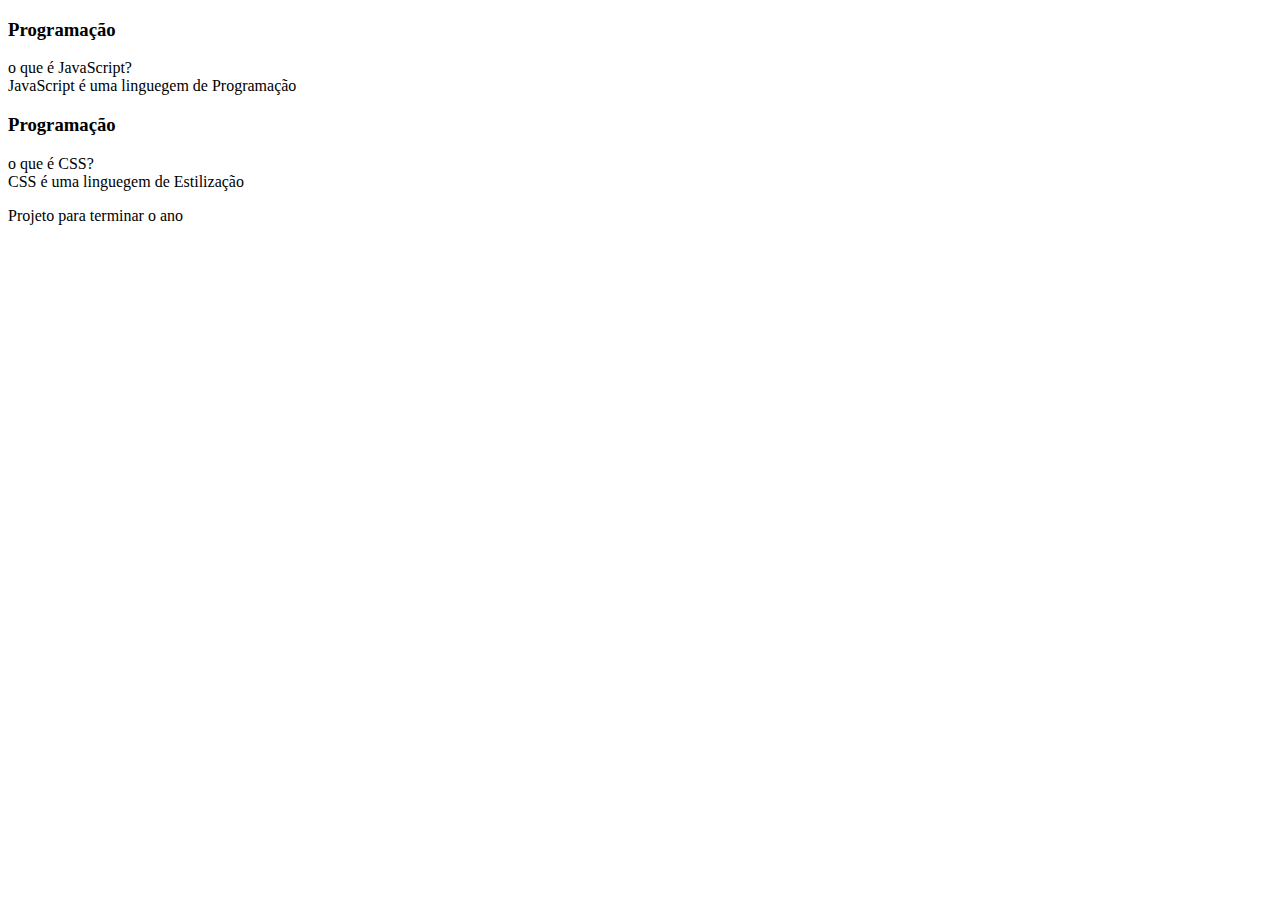
==== flashcard 2b/index.html @ 7f2eb13c "Add files via upload" ====
<!DOCTYPE html>
<html lang="pt-br">
<head>
    <meta charset="UTF-8">
    <meta name="viewport" content="width=device-width, initial-scale=1.0">
    <title>Flashcard Maria</title>
</head>
<body>
   
    <main>
     <section id="container">
        <article class="cartão">
            <div class="cartão__conteudo">
                <h3>Programação</h3>
                <div class="cartão__conteudo__pergunta">
                  o que é JavaScript?
            </div>
            <div class="cartão__conteudo_-resposta">
                JavaScript é uma linguegem de Programação </div>
        </article>
        <article class="cartão">
            <div class="cartão__conteudo">
                <h3>Programação</h3>
                <div class="cartão__conteudo__pergunta">
                  o que é CSS?
            </div>
            <div class="cartão__conteudo_-resposta">
                CSS é uma linguegem de Estilização </div>
        </article>
     </section>
    </main>
    <footer>
        <p>Projeto para terminar o ano </p>
    </footer>
</body>
</html>
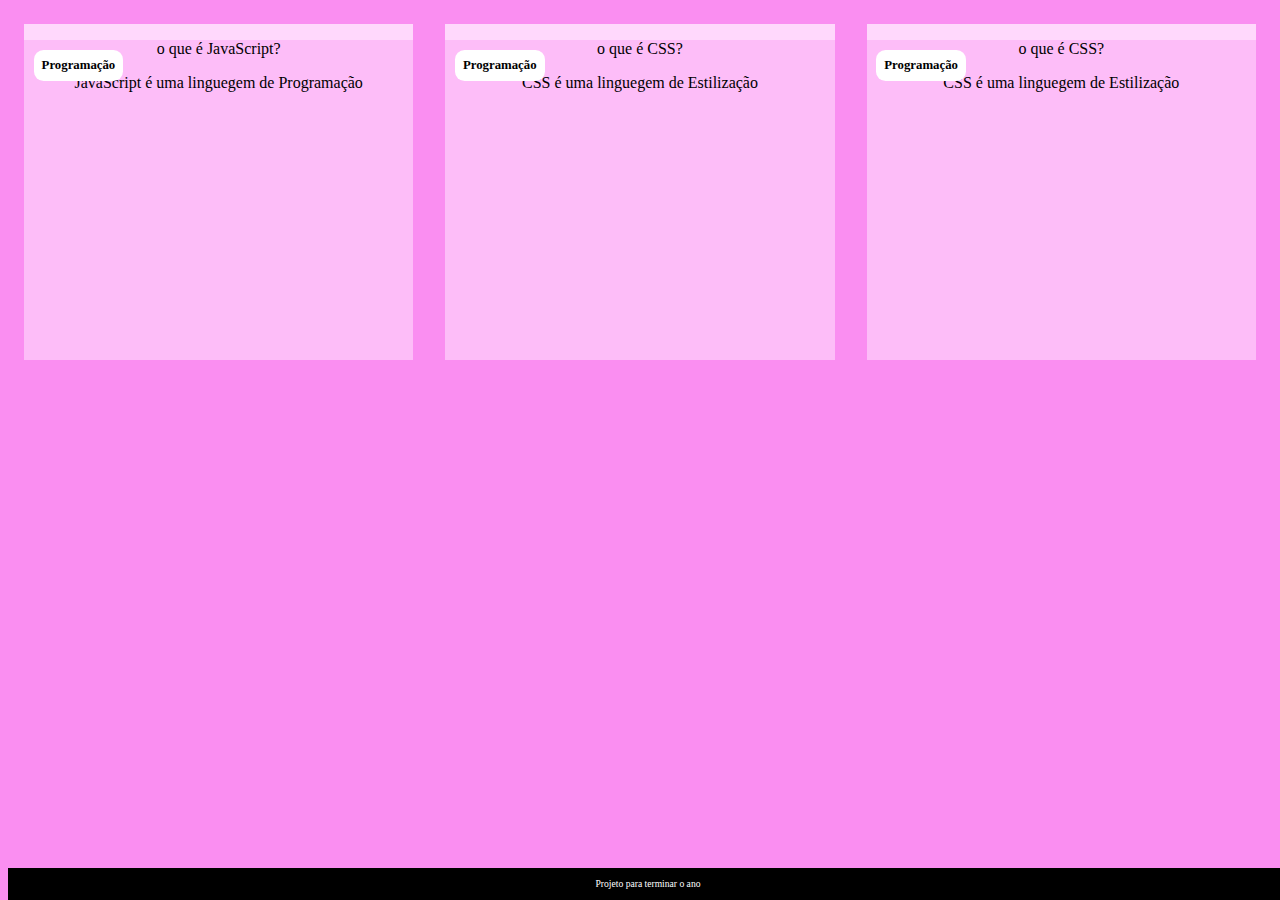
==== commit 7a6ffdb4: "Add files via upload" ====
--- a/flashcard 2b/index.html
+++ b/flashcard 2b/index.html
@@ -3,6 +3,7 @@
 <head>
     <meta charset="UTF-8">
     <meta name="viewport" content="width=device-width, initial-scale=1.0">
+    <link rel="stylesheet" href="style.css">
     <title>Flashcard Maria</title>
 </head>
 <body>
@@ -13,19 +14,34 @@
             <div class="cartão__conteudo">
                 <h3>Programação</h3>
                 <div class="cartão__conteudo__pergunta">
-                  o que é JavaScript?
+                  <p>o que é JavaScript?</p>
             </div>
             <div class="cartão__conteudo_-resposta">
-                JavaScript é uma linguegem de Programação </div>
+                <p>JavaScript é uma linguegem de Programação</p> 
+            </div>
+            </div>
         </article>
         <article class="cartão">
             <div class="cartão__conteudo">
                 <h3>Programação</h3>
                 <div class="cartão__conteudo__pergunta">
-                  o que é CSS?
+                  <p>o que é CSS?</p>
             </div>
             <div class="cartão__conteudo_-resposta">
-                CSS é uma linguegem de Estilização </div>
+               <P>CSS é uma linguegem de Estilização</P> 
+             </div>
+             </div>
+        </article>
+        <article class="cartão">
+            <div class="cartão__conteudo">
+                <h3>Programação</h3>
+                <div class="cartão__conteudo__pergunta">
+                  <p>o que é CSS?</p>
+            </div>
+            <div class="cartão__conteudo_-resposta">
+               <P>CSS é uma linguegem de Estilização</P> 
+             </div>
+             </div>
         </article>
      </section>
     </main>
--- a/flashcard 2b/style.css
+++ b/flashcard 2b/style.css
@@ -0,0 +1,46 @@
+body  {
+    background-color:rgb(250, 142, 241);
+    font-family: Bai Jamjuree;
+}
+
+#container {
+    display:flex;
+}
+
+.cartão {
+    margin: 1em 1em;
+    background: rgb(255, 216, 252) ;
+    height: 20em;
+    flex-grow: 1;
+    flex-basis: calc(33% - 6rem);
+}
+
+.cartão__conteudo {
+    text-align: center;
+    background-color: rgb(253, 189, 248);
+    height: 100%;
+}
+.cartão__conteudo h3 {
+    background-color: white;
+    text-align: left;
+    padding: 0.5rem;
+    position: absolute;
+    margin: 0.6rem;
+    border-radius: 0.6rem;
+    font-size: 1vw;
+}
+
+footer {
+    background-color: black;
+    color: white;
+    position: fixed;
+    bottom: 0;
+    width: 100%;
+    height: 2em;
+}
+
+footer p {
+    text-align: center;
+    font-size: 0.6em;
+    margin-top: 0.5e;
+}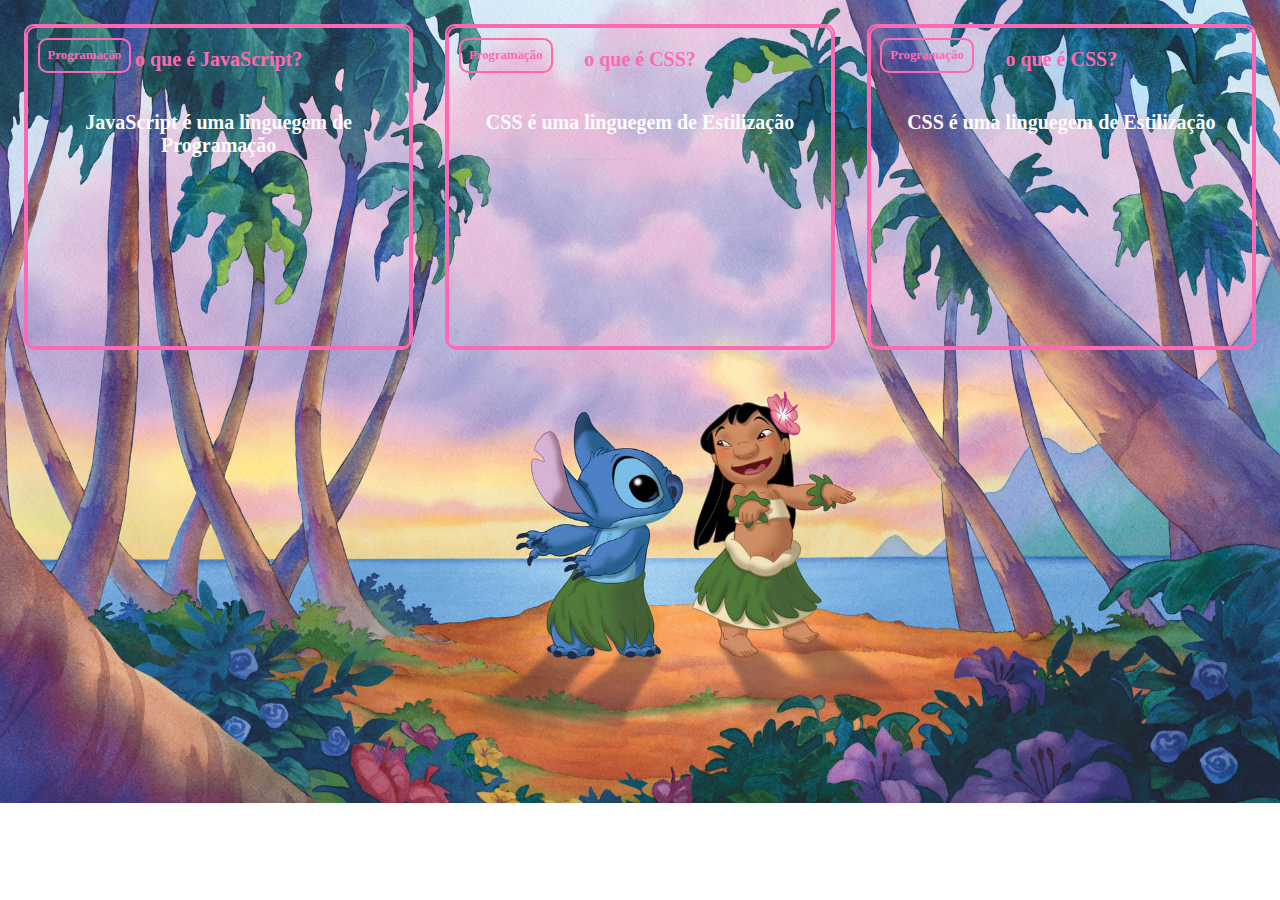
==== commit abaafd4c: "Add files via upload" ====
--- a/flashcard 2b/index.html
+++ b/flashcard 2b/index.html
@@ -16,7 +16,7 @@
                 <div class="cartão__conteudo__pergunta">
                   <p>o que é JavaScript?</p>
             </div>
-            <div class="cartão__conteudo_-resposta">
+            <div class="cartão__conteudo__resposta">
                 <p>JavaScript é uma linguegem de Programação</p> 
             </div>
             </div>
@@ -27,7 +27,7 @@
                 <div class="cartão__conteudo__pergunta">
                   <p>o que é CSS?</p>
             </div>
-            <div class="cartão__conteudo_-resposta">
+            <div class="cartão__conteudo__resposta">
                <P>CSS é uma linguegem de Estilização</P> 
              </div>
              </div>
@@ -38,7 +38,7 @@
                 <div class="cartão__conteudo__pergunta">
                   <p>o que é CSS?</p>
             </div>
-            <div class="cartão__conteudo_-resposta">
+            <div class="cartão__conteudo__resposta">
                <P>CSS é uma linguegem de Estilização</P> 
              </div>
              </div>
--- a/flashcard 2b/style.css
+++ b/flashcard 2b/style.css
@@ -1,5 +1,13 @@
+:root{
+    --texto-principal: #FF69B4;
+    --texto-pergunta:#FF69B4;
+    --texto-resposta:#fdfdfd;
+}
+
 body  {
-    background-color:rgb(250, 142, 241);
+    background: url('fotos-do-lilo-stitch-t6xt2spd12orvfy9.jpg');
+    background-repeat: no-repeat;
+    background-size: 100%;
     font-family: Bai Jamjuree;
 }
 
@@ -9,7 +17,8 @@
 
 .cartão {
     margin: 1em 1em;
-    background: rgb(255, 216, 252) ;
+    border: 2px solid var(--texto-principal);
+    border-radius: 0.6rem;
     height: 20em;
     flex-grow: 1;
     flex-basis: calc(33% - 6rem);
@@ -17,11 +26,13 @@
 
 .cartão__conteudo {
     text-align: center;
-    background-color: rgb(253, 189, 248);
+    border: 2px solid var(--texto-principal);
+    border-radius: 0.6rem;
     height: 100%;
 }
 .cartão__conteudo h3 {
-    background-color: white;
+    color: var(--texto-principal);
+    border: 2px solid var(--texto-principal);
     text-align: left;
     padding: 0.5rem;
     position: absolute;
@@ -29,9 +40,20 @@
     border-radius: 0.6rem;
     font-size: 1vw;
 }
+.cartão__conteudo__pergunta p{
+    color: var(--texto-pergunta);
+    font-weight: 600;
+    font-size: 20px;
+}
+.cartão__conteudo__resposta p{
+    color: var(--texto-resposta);
+    font-weight: 900;
+    font-size: 20px;
+    padding-top: 1em;
+}
 
 footer {
-    background-color: black;
+   
     color: white;
     position: fixed;
     bottom: 0;
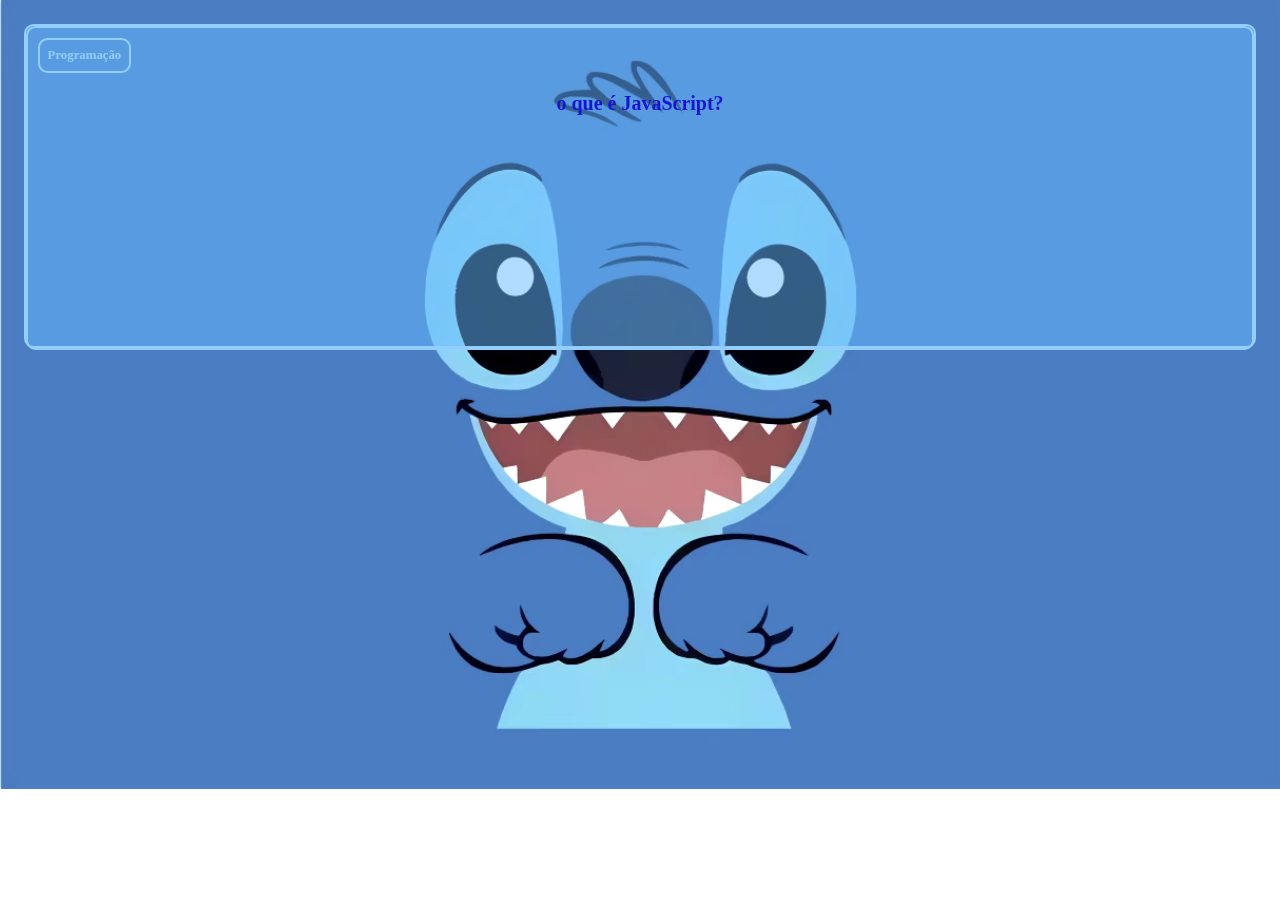
==== commit 203be2c9: "Add files via upload" ====
--- a/flashcard 2b/index.html
+++ b/flashcard 2b/index.html
@@ -21,28 +21,6 @@
             </div>
             </div>
         </article>
-        <article class="cartão">
-            <div class="cartão__conteudo">
-                <h3>Programação</h3>
-                <div class="cartão__conteudo__pergunta">
-                  <p>o que é CSS?</p>
-            </div>
-            <div class="cartão__conteudo__resposta">
-               <P>CSS é uma linguegem de Estilização</P> 
-             </div>
-             </div>
-        </article>
-        <article class="cartão">
-            <div class="cartão__conteudo">
-                <h3>Programação</h3>
-                <div class="cartão__conteudo__pergunta">
-                  <p>o que é CSS?</p>
-            </div>
-            <div class="cartão__conteudo__resposta">
-               <P>CSS é uma linguegem de Estilização</P> 
-             </div>
-             </div>
-        </article>
      </section>
     </main>
     <footer>
--- a/flashcard 2b/style.css
+++ b/flashcard 2b/style.css
@@ -1,11 +1,11 @@
 :root{
-    --texto-principal: #FF69B4;
-    --texto-pergunta:#FF69B4;
+    --texto-principal: #92ceff;
+    --texto-pergunta: #1616d1;
     --texto-resposta:#fdfdfd;
 }
 
 body  {
-    background: url('fotos-do-lilo-stitch-t6xt2spd12orvfy9.jpg');
+    background: url('Fundo-Lilo-e-Stitch-Capa-Redonda-C-rculo-de-Amor-Rosa-Fundo-Da-Fotografia-Banner-Photo.avif');
     background-repeat: no-repeat;
     background-size: 100%;
     font-family: Bai Jamjuree;
@@ -13,6 +13,9 @@
 
 #container {
     display:flex;
+    flex-wrap: wrap;
+    justify-content: space-between;
+    gap: 3rem;
 }
 
 .cartão {
@@ -22,6 +25,7 @@
     height: 20em;
     flex-grow: 1;
     flex-basis: calc(33% - 6rem);
+    background-color: rgba(101, 186, 255, 0.5);
 }
 
 .cartão__conteudo {
@@ -29,6 +33,8 @@
     border: 2px solid var(--texto-principal);
     border-radius: 0.6rem;
     height: 100%;
+    transform-style: preserve-3d;
+    transition: transform 300ms ease-in-out;
 }
 .cartão__conteudo h3 {
     color: var(--texto-principal);
@@ -39,17 +45,35 @@
     margin: 0.6rem;
     border-radius: 0.6rem;
     font-size: 1vw;
+    backface-visibility: hidden;
 }
 .cartão__conteudo__pergunta p{
     color: var(--texto-pergunta);
     font-weight: 600;
     font-size: 20px;
+    margin-top: 4rem;
 }
 .cartão__conteudo__resposta p{
     color: var(--texto-resposta);
     font-weight: 900;
     font-size: 20px;
     padding-top: 1em;
+}
+
+.cartão:hover .cartão__conteudo{
+    transform: rotateY(180deg);
+} 
+
+.cartão__conteudo__pergunta,
+.cartão__conteudo__resposta{
+    backface-visibility: hidden;
+    position: absolute;
+    height: 100%;
+    width: 100%;
+}
+
+.cartão__conteudo__resposta{
+    transform: rotateY(180deg);
 }
 
 footer {
